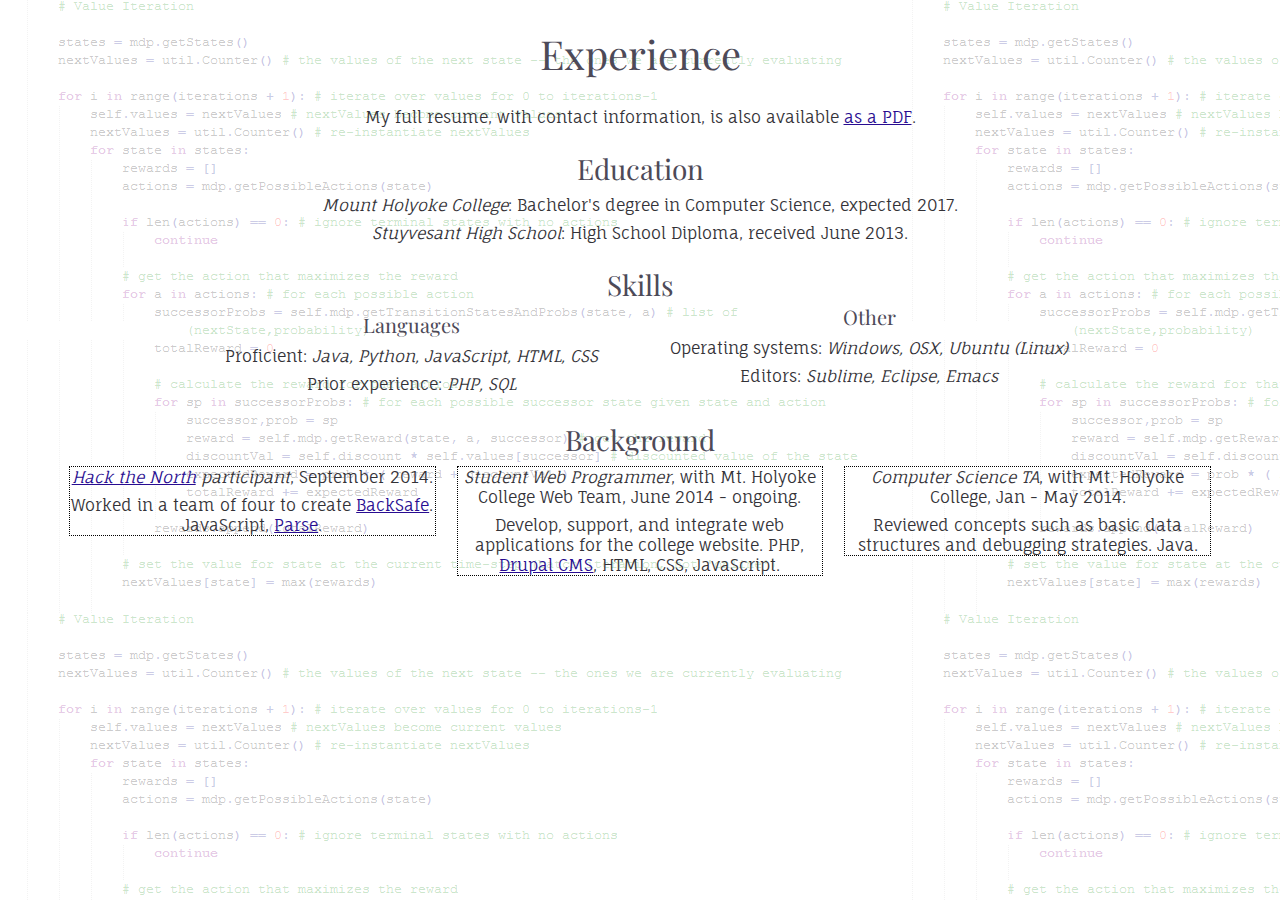
==== experience/index.html @ 7a75f23b "Add background content to experience page and style it a bit." ====
<!DOCTYPE html>
<html>
    <head>
        <meta http-equiv="Content-Type" content="text/html; charset=UTF-8"/> 
        <link href='http://fonts.googleapis.com/css?family=Playfair+Display:400,700|Fauna+One' rel='stylesheet' type='text/css' charset="utf-8">
        <link href="experience.css" type="text/css" charset="utf-8" rel="stylesheet" />
    </head>
    <body>
        <div class="custom-container">
            <h1>Experience</h1>
            <span id="resume">My full resume, with contact information, is also available <a href="Robinson_Sarah_Resume.pdf">as a PDF</a>.</span>
            <div class="education">
                <h2>Education</h2>
                <div id="mhc">
                    <!--img src="mhc-logo.png" /-->
                    <span class="desc"><em>Mount Holyoke College</em>: Bachelor's degree in Computer Science, expected 2017.</span>
                </div>
                <div id="stuyvesant">
                    <!--img src="stuy-logo.png" /-->
                    <span class="desc"><em>Stuyvesant High School</em>: High School Diploma, received June 2013.</span>
                </div>
            </div>
            <div class="tech-skills">
                <h2>Skills</h2>
                <div id ="tech-content">
                    <div id="languages">
                        <h3>Languages</h3>
                        <div id="proficient">Proficient: <em>Java, Python, JavaScript, HTML, CSS</em></div>
                        <div id="prior">Prior experience: <em>PHP, SQL</em></div>
                    </div>
                    <div id="tech-other">
                        <h3>Other</h3>
                        <div>Operating systems: <em>Windows, OSX, Ubuntu (Linux)</em></div>
                        <div>Editors: <em>Sublime, Eclipse, Emacs</em></div>
                    </div>
                </div>
            </div>
            <div class="background">
                <h2>Background</h2>
                <div id="hackthenorth" class="job">
                    <em><a href="http://hackthenorth.com/2014/" target="_blank">Hack the North</a> participant</em>, September 2014.
                    <span class="desc">Worked in a team of four to create <a href="http://challengepost.com/software/backsafe-oggza" target="_blank">BackSafe</a>. JavaScript, <a href="https://www.parse.com/" target="_blank">Parse</a>.</span>
                </div>
                <div id="lits-programmer" class="job">
                    <em>Student Web Programmer</em>, with Mt. Holyoke College Web Team, June 2014 - ongoing. 
                    <span class="desc">Develop, support, and integrate web applications for the college website. PHP, <a href="https://www.drupal.org/" target="_blank">Drupal CMS</a>, HTML, CSS, JavaScript.</span>
                </div>
                <div id="cs-ta" class="job">
                    <em>Computer Science TA</em>, with Mt. Holyoke College, Jan - May 2014.
                    <span class="desc">Reviewed concepts such as basic data structures and debugging strategies. Java.</span>
                </div>
                <!--
                <div id="job" class="job">
                    <em>Job title</em>, with job location, time of job.
                    <span class="desc">Description.</span>
                </div>
                -->
            </div>
        </div>
    </body>
</html>
---- experience/experience.css ----
body {
    margin-left: auto;
    margin-right: auto;
    width: 95%;
    min-width: 200px;
    text-align: center;
    font-family: "Fauna One", sans-serif;
    color: #333237;
}

a {
    color: #280C91;
}

a:hover {
    color: #4D1EFF;
}

.custom-container::after { /* transparent background image */
    content: "";
    position: absolute;
    left: 0;
    top: 0;
    opacity: 0.2;
    z-index: -1;
    background: url(../css/value-iteration-background.png); /* /css/etc would work on the site */
    width: 100%;
    height: 100%;
}

h1,h2,h3,h4,h5,h6 {
    font-family: "Playfair Display", serif;
    font-weight: 400;
    color: #4D4A58;
}

h1 {
    font-size: 250%;
}

h2 {
    font-size: 175%;
    margin-bottom: 0;
}

h3 {
    font-size: 125%;
    margin: 0;
}

.education div, .tech-skills div div {
    margin: .5em 0;
}

/* .education span.desc {
    vertical-align: middle;
    display: inline-block;
} */

.education img {
    width: 10%;
    min-width: 80px;
}

/* div#mhc {
    text-align: left;
}

div#stuyvesant {
    text-align: right;
}

#mhc img {
    float: left;
}

#stuyvesant  img{
    float: right;
} */

div#tech-content { /* columns for the technical skills*/
    /* guide to responsive columns at http://css-tricks.com/guide-responsive-friendly-css-columns/ */
    max-width: 900px;
    margin: auto;
    -webkit-column-count: 2;
    -moz-column-count: 2;
    column-count: 2;
    -webkit-column-width: 330px;
    -moz-column-width: 330px;
    column-width: 330px;
    
}

div.background div.job { /* pseudo-3-column display for "jobs" */
    width: 30%;
    display: inline-block;
    border: 1px dotted black;
    vertical-align: top;
    margin: .5em;
    min-width: 125px;
}

div.job span.desc {
    display: inline-block;
    margin-top: .5em;
}
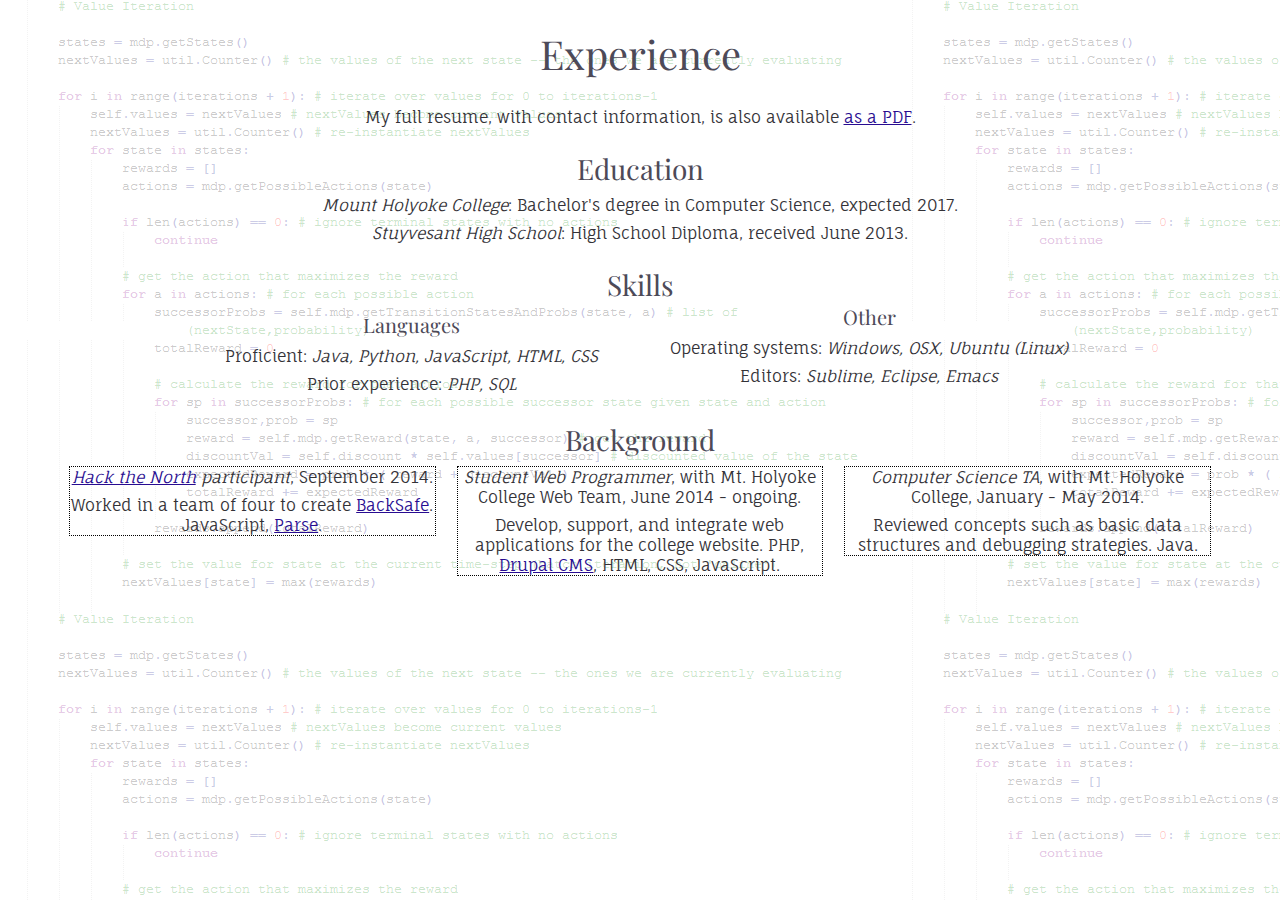
==== commit 8a54c57d: "Make recent project display more responsive to viewport width" ====
--- a/experience/index.html
+++ b/experience/index.html
@@ -46,7 +46,7 @@
                     <span class="desc">Develop, support, and integrate web applications for the college website. PHP, <a href="https://www.drupal.org/" target="_blank">Drupal CMS</a>, HTML, CSS, JavaScript.</span>
                 </div>
                 <div id="cs-ta" class="job">
-                    <em>Computer Science TA</em>, with Mt. Holyoke College, Jan - May 2014.
+                    <em>Computer Science TA</em>, with Mt. Holyoke College, January - May 2014.
                     <span class="desc">Reviewed concepts such as basic data structures and debugging strategies. Java.</span>
                 </div>
                 <!--
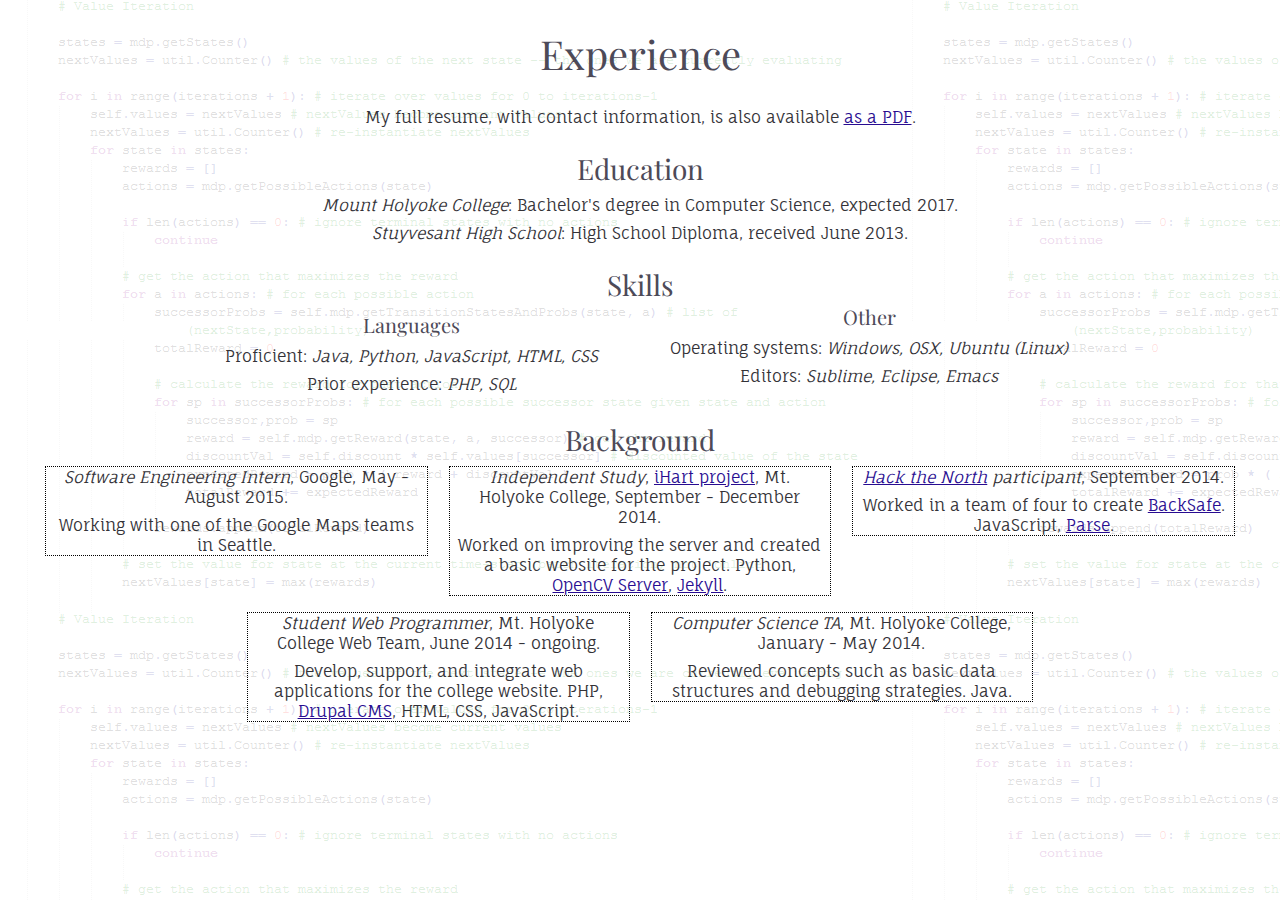
==== commit 54d4f2b6: "Update experience page with most recent work" ====
--- a/experience/index.html
+++ b/experience/index.html
@@ -37,16 +37,24 @@
             </div>
             <div class="background">
                 <h2>Background</h2>
+                <div id="google-seattle" class="job">
+                    <em>Software Engineering Intern</em>, Google, May - August 2015.
+                    <span class="desc">Working with one of the Google Maps teams in Seattle.</span>
+                </div>
+                <div id="ihart-study" class="job">
+                    <em>Independent Study</em>, <a href="http://ihart-mhc.github.io/" target="_blank">iHart project</a>, Mt. Holyoke College, September - December 2014.
+                    <span class="desc">Worked on improving the server and created a basic website for the project. Python, <a href="http://docs.opencv.org/index.html" target="_blank">OpenCV Server</a>, <a href="http://jekyllrb.com/docs/usage/" target="_blank">Jekyll</a>.</span>
+                </div>
                 <div id="hackthenorth" class="job">
                     <em><a href="http://hackthenorth.com/2014/" target="_blank">Hack the North</a> participant</em>, September 2014.
                     <span class="desc">Worked in a team of four to create <a href="http://challengepost.com/software/backsafe-oggza" target="_blank">BackSafe</a>. JavaScript, <a href="https://www.parse.com/" target="_blank">Parse</a>.</span>
                 </div>
                 <div id="lits-programmer" class="job">
-                    <em>Student Web Programmer</em>, with Mt. Holyoke College Web Team, June 2014 - ongoing. 
+                    <em>Student Web Programmer</em>, Mt. Holyoke College Web Team, June 2014 - ongoing. 
                     <span class="desc">Develop, support, and integrate web applications for the college website. PHP, <a href="https://www.drupal.org/" target="_blank">Drupal CMS</a>, HTML, CSS, JavaScript.</span>
                 </div>
                 <div id="cs-ta" class="job">
-                    <em>Computer Science TA</em>, with Mt. Holyoke College, January - May 2014.
+                    <em>Computer Science TA</em>, Mt. Holyoke College, January - May 2014.
                     <span class="desc">Reviewed concepts such as basic data structures and debugging strategies. Java.</span>
                 </div>
                 <!--
--- a/experience/experience.css
+++ b/experience/experience.css
@@ -12,8 +12,8 @@
     color: #280C91;
 }
 
-a:hover {
-    color: #4D1EFF;
+a:hover, a:active {
+    color: #3A0EDF;
 }
 
 .custom-container::after { /* transparent background image */
@@ -21,7 +21,7 @@
     position: absolute;
     left: 0;
     top: 0;
-    opacity: 0.2;
+    opacity: 0.12;
     z-index: -1;
     background: url(../css/value-iteration-background.png); /* /css/etc would work on the site */
     width: 100%;
@@ -91,16 +91,35 @@
     
 }
 
+div.job {
+    padding: 0 .5em;
+}
+
 div.background div.job { /* pseudo-3-column display for "jobs" */
     width: 30%;
     display: inline-block;
     border: 1px dotted black;
     vertical-align: top;
     margin: .5em;
-    min-width: 125px;
+    min-width: 180px;
 }
 
 div.job span.desc {
     display: inline-block;
     margin-top: .5em;
+}
+
+@media (max-width: 682px) {
+    div.background div.job {
+        width: 40%;
+    }
+}
+
+@media (max-width: 439px) {
+    div.background div.job {
+        width: 70%;
+        border: none;
+        border-bottom: 1px dotted black;
+        padding-bottom: 1em;
+    }
 }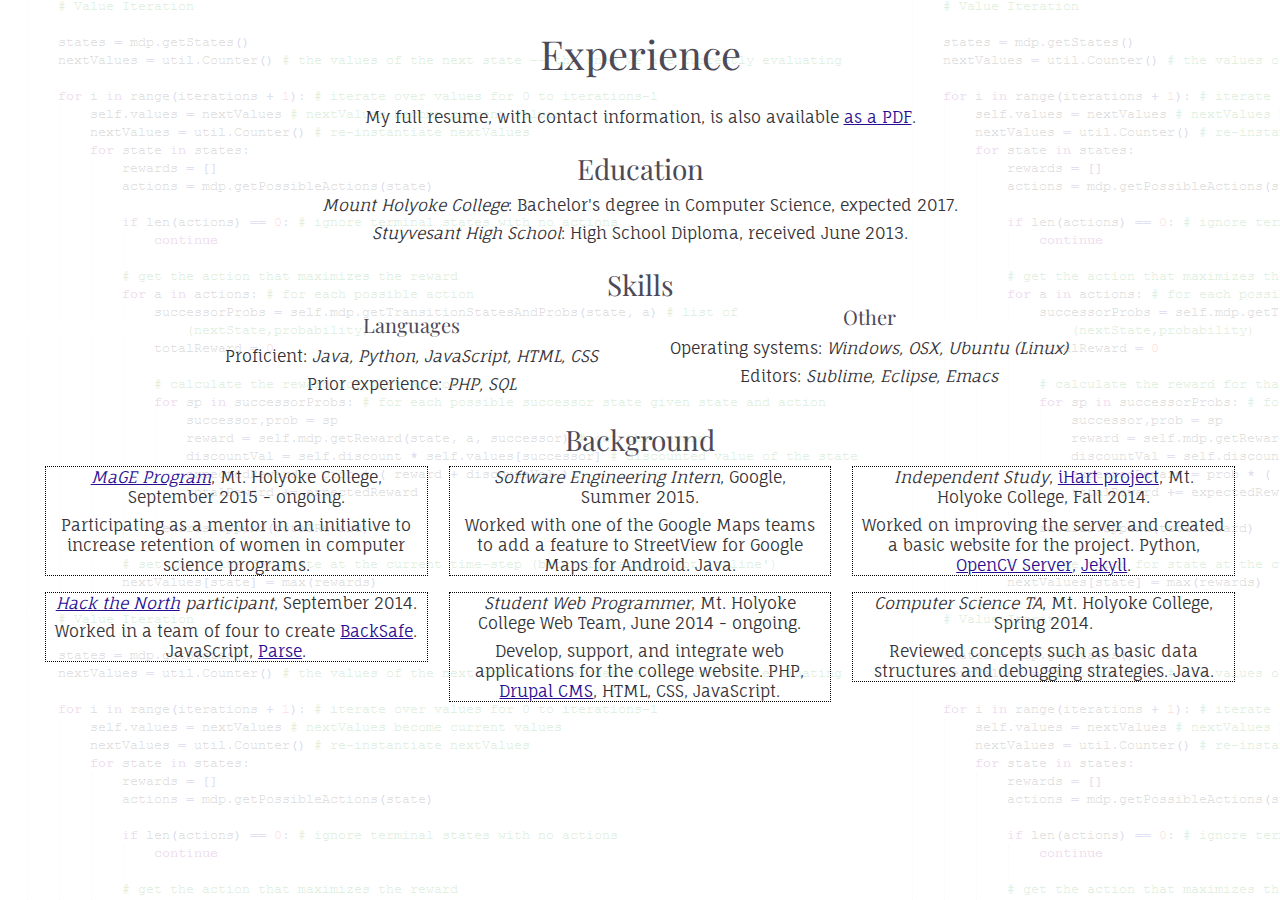
==== commit 4bf1e6a8: "Update resume" ====
--- a/experience/index.html
+++ b/experience/index.html
@@ -8,7 +8,7 @@
     <body>
         <div class="custom-container">
             <h1>Experience</h1>
-            <span id="resume">My full resume, with contact information, is also available <a href="Robinson_Sarah_Resume.pdf">as a PDF</a>.</span>
+            <span id="resume">My full resume, with contact information, is also available <a href="Sarah_Robinson_Resume.pdf">as a PDF</a>.</span>
             <div class="education">
                 <h2>Education</h2>
                 <div id="mhc">
@@ -37,12 +37,16 @@
             </div>
             <div class="background">
                 <h2>Background</h2>
+                <div id="mhc-mage" class="job">
+                    <em><a href="https://www.mtholyoke.edu/media/google-funds-new-computer-science-initiative">MaGE Program</a></em>, Mt. Holyoke College, September 2015 - ongoing.
+                    <span class="desc">Participating as a mentor in an initiative to increase retention of women in computer science programs.</span>
+                </div>
                 <div id="google-seattle" class="job">
-                    <em>Software Engineering Intern</em>, Google, May - August 2015.
-                    <span class="desc">Working with one of the Google Maps teams in Seattle.</span>
+                    <em>Software Engineering Intern</em>, Google, Summer 2015.
+                    <span class="desc">Worked with one of the Google Maps teams to add a feature to StreetView for Google Maps for Android. Java.</span>
                 </div>
                 <div id="ihart-study" class="job">
-                    <em>Independent Study</em>, <a href="http://ihart-mhc.github.io/" target="_blank">iHart project</a>, Mt. Holyoke College, September - December 2014.
+                    <em>Independent Study</em>, <a href="http://ihart-mhc.github.io/" target="_blank">iHart project</a>, Mt. Holyoke College, Fall 2014.
                     <span class="desc">Worked on improving the server and created a basic website for the project. Python, <a href="http://docs.opencv.org/index.html" target="_blank">OpenCV Server</a>, <a href="http://jekyllrb.com/docs/usage/" target="_blank">Jekyll</a>.</span>
                 </div>
                 <div id="hackthenorth" class="job">
@@ -54,7 +58,7 @@
                     <span class="desc">Develop, support, and integrate web applications for the college website. PHP, <a href="https://www.drupal.org/" target="_blank">Drupal CMS</a>, HTML, CSS, JavaScript.</span>
                 </div>
                 <div id="cs-ta" class="job">
-                    <em>Computer Science TA</em>, Mt. Holyoke College, January - May 2014.
+                    <em>Computer Science TA</em>, Mt. Holyoke College, Spring 2014.
                     <span class="desc">Reviewed concepts such as basic data structures and debugging strategies. Java.</span>
                 </div>
                 <!--
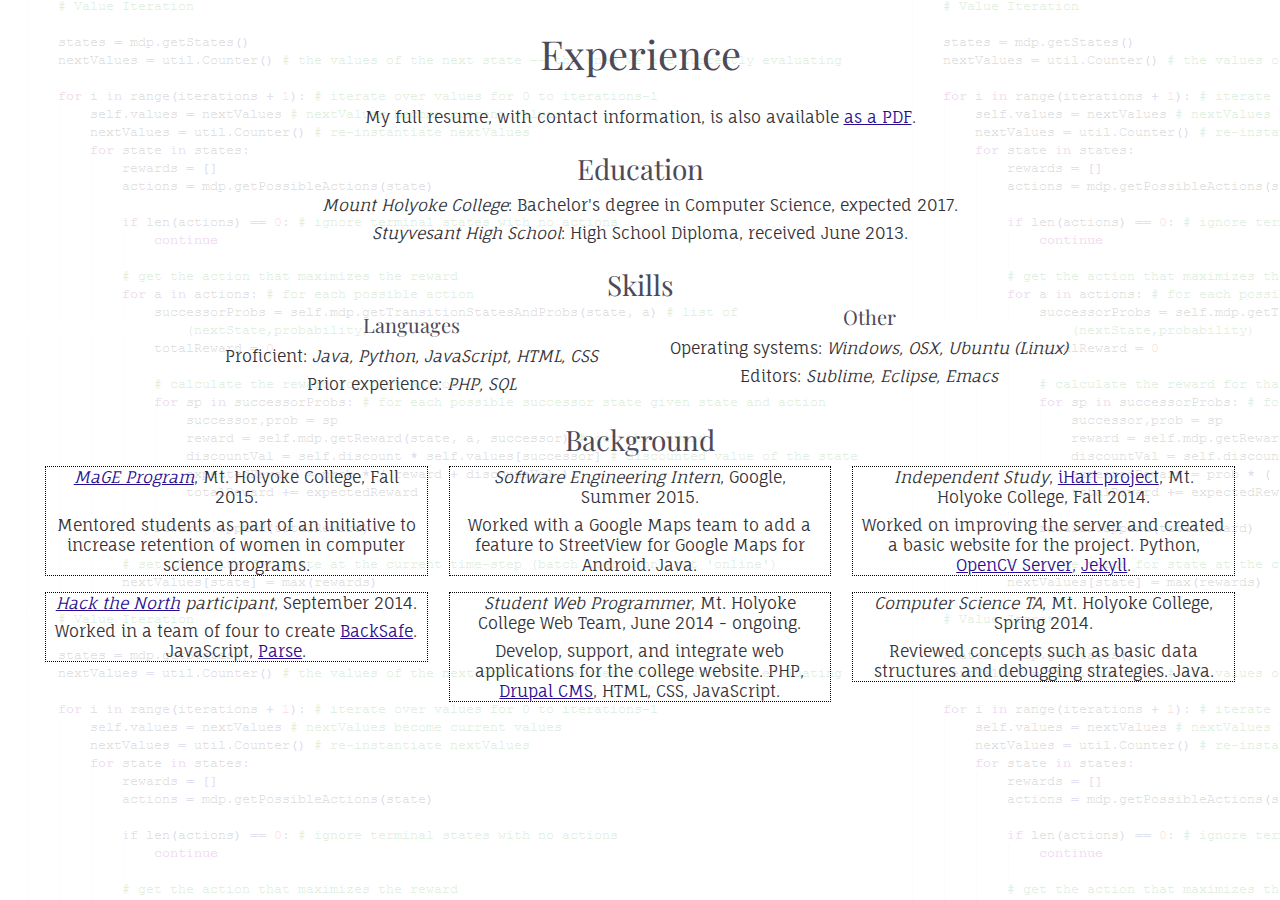
==== commit 847538a7: "Minor updates to experience page." ====
--- a/experience/index.html
+++ b/experience/index.html
@@ -38,12 +38,12 @@
             <div class="background">
                 <h2>Background</h2>
                 <div id="mhc-mage" class="job">
-                    <em><a href="https://www.mtholyoke.edu/media/google-funds-new-computer-science-initiative">MaGE Program</a></em>, Mt. Holyoke College, September 2015 - ongoing.
-                    <span class="desc">Participating as a mentor in an initiative to increase retention of women in computer science programs.</span>
+                    <em><a href="https://www.mtholyoke.edu/media/google-funds-new-computer-science-initiative">MaGE Program</a></em>, Mt. Holyoke College, Fall 2015.
+                    <span class="desc">Mentored students as part of an initiative to increase retention of women in computer science programs.</span>
                 </div>
                 <div id="google-seattle" class="job">
                     <em>Software Engineering Intern</em>, Google, Summer 2015.
-                    <span class="desc">Worked with one of the Google Maps teams to add a feature to StreetView for Google Maps for Android. Java.</span>
+                    <span class="desc">Worked with a Google Maps team to add a feature to StreetView for Google Maps for Android. Java.</span>
                 </div>
                 <div id="ihart-study" class="job">
                     <em>Independent Study</em>, <a href="http://ihart-mhc.github.io/" target="_blank">iHart project</a>, Mt. Holyoke College, Fall 2014.
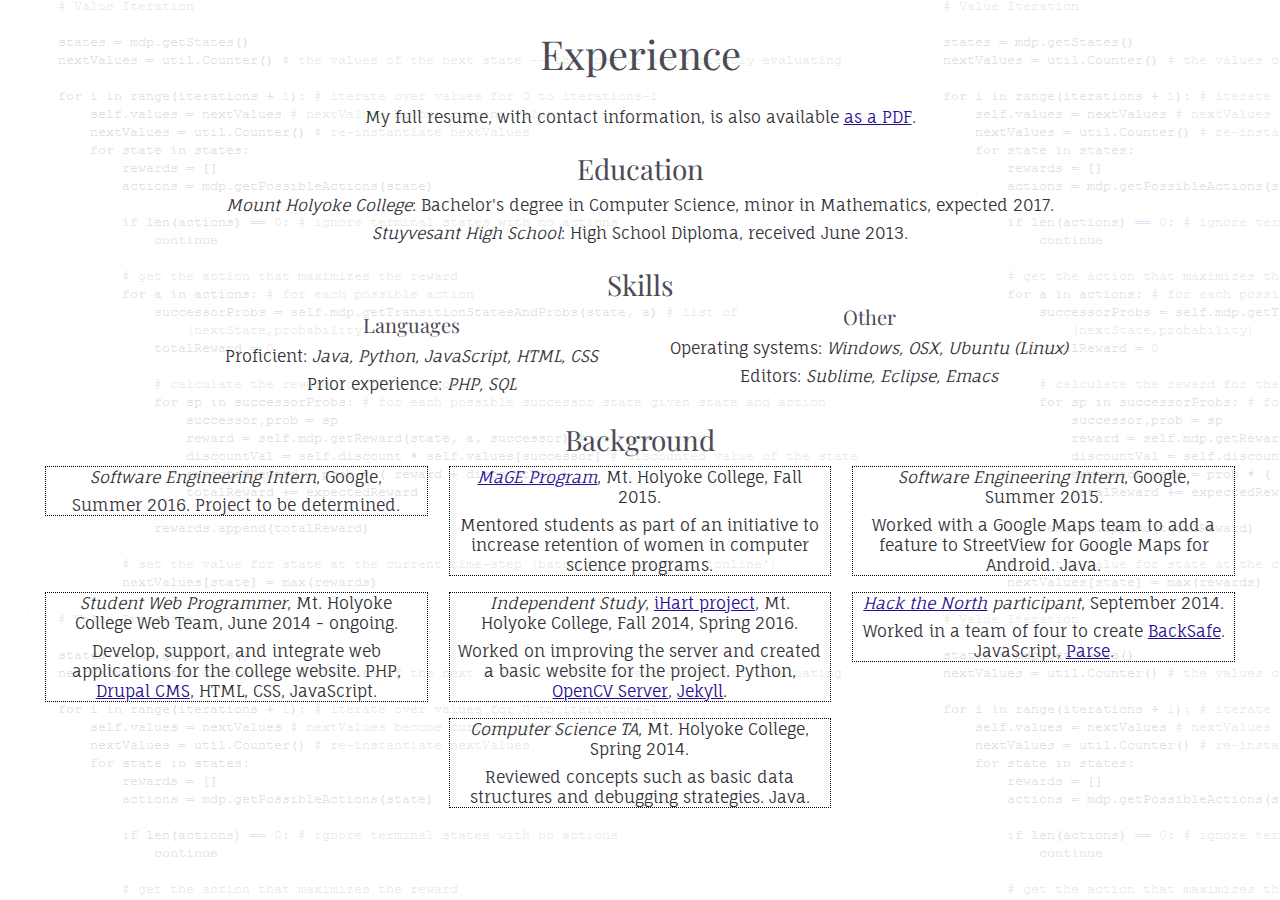
==== commit 814e148d: "Update projects and experience." ====
--- a/experience/index.html
+++ b/experience/index.html
@@ -13,7 +13,7 @@
                 <h2>Education</h2>
                 <div id="mhc">
                     <!--img src="mhc-logo.png" /-->
-                    <span class="desc"><em>Mount Holyoke College</em>: Bachelor's degree in Computer Science, expected 2017.</span>
+                    <span class="desc"><em>Mount Holyoke College</em>: Bachelor's degree in Computer Science, minor in Mathematics, expected 2017.</span>
                 </div>
                 <div id="stuyvesant">
                     <!--img src="stuy-logo.png" /-->
@@ -37,6 +37,10 @@
             </div>
             <div class="background">
                 <h2>Background</h2>
+                <div id="google-la" class="job">
+                    <em>Software Engineering Intern</em>, Google, Summer 2016.
+                    <span class="desc">Project to be determined.</span>
+                </div>
                 <div id="mhc-mage" class="job">
                     <em><a href="https://www.mtholyoke.edu/media/google-funds-new-computer-science-initiative">MaGE Program</a></em>, Mt. Holyoke College, Fall 2015.
                     <span class="desc">Mentored students as part of an initiative to increase retention of women in computer science programs.</span>
@@ -45,17 +49,17 @@
                     <em>Software Engineering Intern</em>, Google, Summer 2015.
                     <span class="desc">Worked with a Google Maps team to add a feature to StreetView for Google Maps for Android. Java.</span>
                 </div>
+                <div id="lits-programmer" class="job">
+                    <em>Student Web Programmer</em>, Mt. Holyoke College Web Team, June 2014 - ongoing. 
+                    <span class="desc">Develop, support, and integrate web applications for the college website. PHP, <a href="https://www.drupal.org/" target="_blank">Drupal CMS</a>, HTML, CSS, JavaScript.</span>
+                </div>
                 <div id="ihart-study" class="job">
-                    <em>Independent Study</em>, <a href="http://ihart-mhc.github.io/" target="_blank">iHart project</a>, Mt. Holyoke College, Fall 2014.
+                    <em>Independent Study</em>, <a href="http://ihart-mhc.github.io/" target="_blank">iHart project</a>, Mt. Holyoke College, Fall 2014, Spring 2016.
                     <span class="desc">Worked on improving the server and created a basic website for the project. Python, <a href="http://docs.opencv.org/index.html" target="_blank">OpenCV Server</a>, <a href="http://jekyllrb.com/docs/usage/" target="_blank">Jekyll</a>.</span>
                 </div>
                 <div id="hackthenorth" class="job">
                     <em><a href="http://hackthenorth.com/2014/" target="_blank">Hack the North</a> participant</em>, September 2014.
                     <span class="desc">Worked in a team of four to create <a href="http://challengepost.com/software/backsafe-oggza" target="_blank">BackSafe</a>. JavaScript, <a href="https://www.parse.com/" target="_blank">Parse</a>.</span>
-                </div>
-                <div id="lits-programmer" class="job">
-                    <em>Student Web Programmer</em>, Mt. Holyoke College Web Team, June 2014 - ongoing. 
-                    <span class="desc">Develop, support, and integrate web applications for the college website. PHP, <a href="https://www.drupal.org/" target="_blank">Drupal CMS</a>, HTML, CSS, JavaScript.</span>
                 </div>
                 <div id="cs-ta" class="job">
                     <em>Computer Science TA</em>, Mt. Holyoke College, Spring 2014.
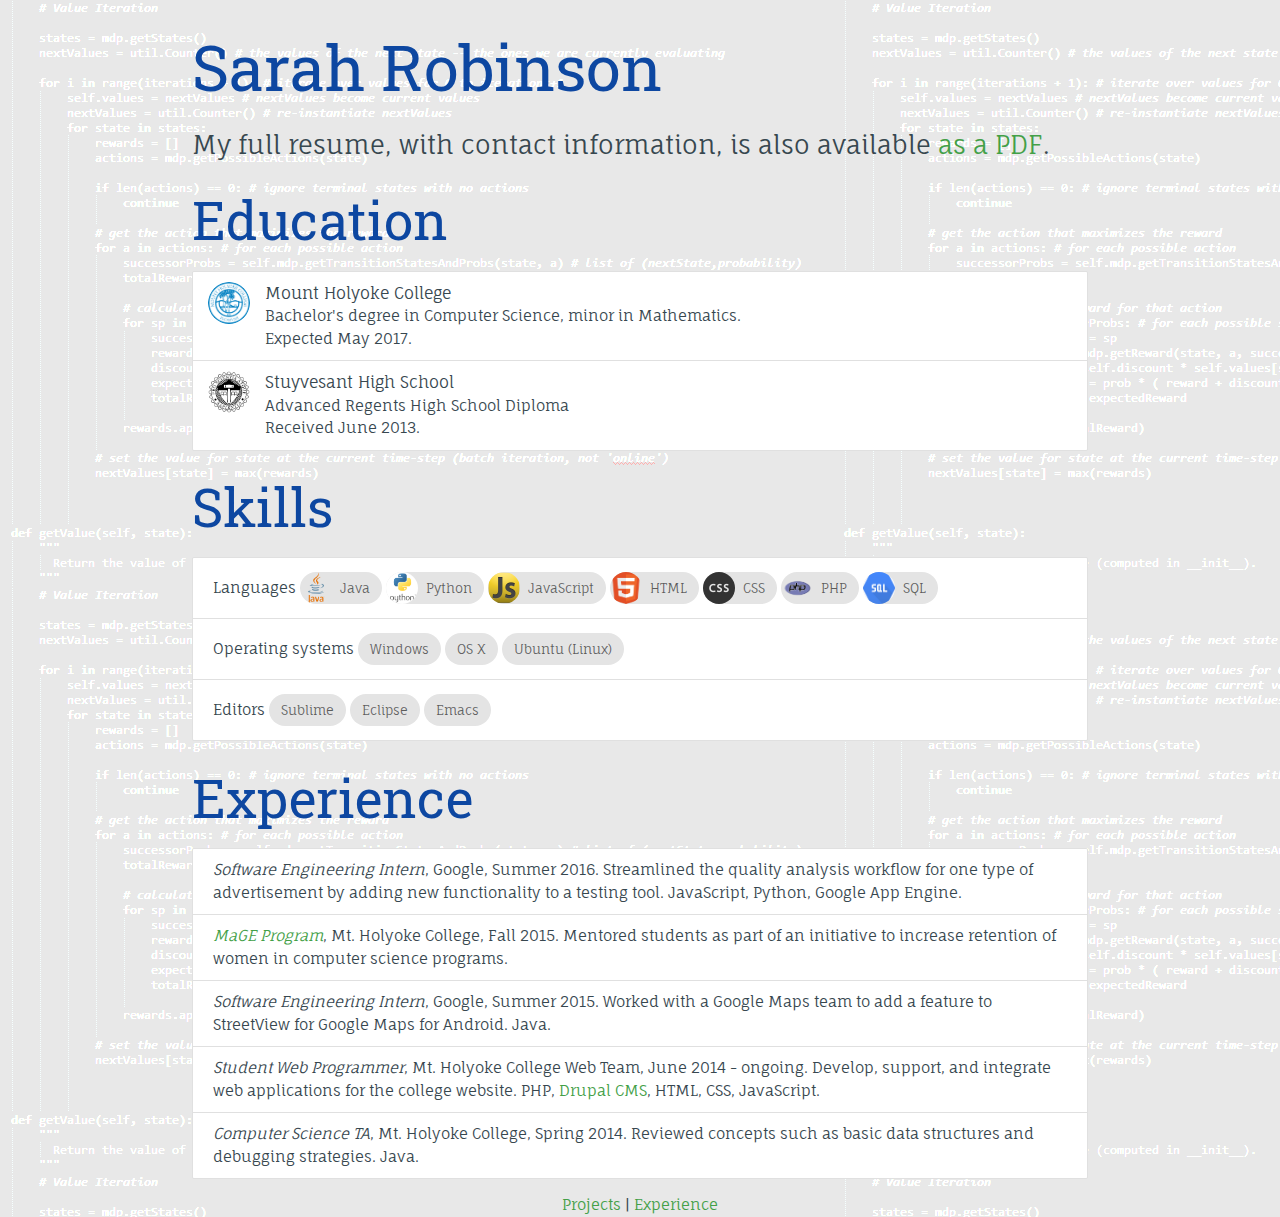
==== commit f297f25b: "Partial rewrite of experience page." ====
--- a/experience/index.html
+++ b/experience/index.html
@@ -1,77 +1,112 @@
 <!DOCTYPE html>
 <html>
     <head>
-        <meta http-equiv="Content-Type" content="text/html; charset=UTF-8"/> 
-        <link href='http://fonts.googleapis.com/css?family=Playfair+Display:400,700|Fauna+One' rel='stylesheet' type='text/css' charset="utf-8">
-        <link href="experience.css" type="text/css" charset="utf-8" rel="stylesheet" />
+        <meta http-equiv="Content-Type" content="text/html; charset=UTF-8"/>
+        <meta name="viewport" content="width=device-width, initial-scale=1.0"/>
+        
+        <link href="https://fonts.googleapis.com/css?family=Material+Icons|Fauna+One|Roboto+Slab" rel="stylesheet">
+        <!-- TODO: change to /css/... before merging.-->
+        <link type="text/css" rel="stylesheet" href="../css/materialize.min.css"  media="screen,projection"/>
+        <link href="experience.css" type="text/css" charset="utf-8" rel="stylesheet">
     </head>
-    <body>
-        <div class="custom-container">
-            <h1>Experience</h1>
-            <span id="resume">My full resume, with contact information, is also available <a href="Sarah_Robinson_Resume.pdf">as a PDF</a>.</span>
-            <div class="education">
-                <h2>Education</h2>
-                <div id="mhc">
-                    <!--img src="mhc-logo.png" /-->
-                    <span class="desc"><em>Mount Holyoke College</em>: Bachelor's degree in Computer Science, minor in Mathematics, expected 2017.</span>
-                </div>
-                <div id="stuyvesant">
-                    <!--img src="stuy-logo.png" /-->
-                    <span class="desc"><em>Stuyvesant High School</em>: High School Diploma, received June 2013.</span>
-                </div>
-            </div>
-            <div class="tech-skills">
-                <h2>Skills</h2>
-                <div id ="tech-content">
-                    <div id="languages">
-                        <h3>Languages</h3>
-                        <div id="proficient">Proficient: <em>Java, Python, JavaScript, HTML, CSS</em></div>
-                        <div id="prior">Prior experience: <em>PHP, SQL</em></div>
-                    </div>
-                    <div id="tech-other">
-                        <h3>Other</h3>
-                        <div>Operating systems: <em>Windows, OSX, Ubuntu (Linux)</em></div>
-                        <div>Editors: <em>Sublime, Eclipse, Emacs</em></div>
-                    </div>
-                </div>
-            </div>
-            <div class="background">
-                <h2>Background</h2>
-                <div id="google-la" class="job">
+    <body class="blue-grey-text text-darken-3">
+        <div class="container">
+            <h1>Sarah Robinson</h1>
+            <div class="flow-text">My full resume, with contact information, is also available <a href="Sarah_Robinson_Resume.pdf">as a PDF</a>.</div>
+            
+            <h2>Education</h2>
+            <ul class="collection">
+                <li class="collection-item avatar">
+                    <img src="mhc-logo.png" alt="Mount Holyoke College logo" class="circle" />
+                    <span class="title">Mount Holyoke College</span>
+                    <p>Bachelor's degree in Computer Science, minor in Mathematics.
+                    <br>Expected May 2017.
+                </li>
+                <li class="collection-item avatar">
+                    <img src="stuy-logo.png" alt="Stuyvesant High School logo" class="circle" />
+                    <span class="title">Stuyvesant High School</span>
+                    <p>Advanced Regents High School Diploma
+                    <br>Received June 2013.
+                </li>
+            </ul>
+            
+            <h2>Skills</h2>
+            <ul class="collection">
+                <li class="collection-item">Languages
+                    <span class="chip">
+                        <img src="java-logo.png"/>
+                        Java
+                    </span>
+                    <span class="chip">
+                        <img src="python-logo.png" />
+                        Python
+                    </span>
+                    <span class="chip">
+                        <img src="javascript-logo.png" />
+                        JavaScript
+                    </span>
+                    <span class="chip">
+                        <img src="html-logo.png" />
+                        HTML
+                    </span>
+                    <span class="chip">
+                        <img src="css-logo.png" />
+                        CSS
+                    </span>
+                    <span class="chip">
+                        <img src="php-logo.png" />
+                        PHP
+                    </span>
+                    <span class="chip">
+                        <img src="sql-logo.png" />
+                        SQL
+                    </span>
+                </li>
+                <li class="collection-item">Operating systems
+                    <span class="chip">Windows</span>
+                    <span class="chip">OS X</span>
+                    <span class="chip">Ubuntu (Linux)</span>
+                </li>
+                <li class="collection-item">Editors</span>
+                    <span class="chip">Sublime</span>
+                    <span class="chip">Eclipse</span>
+                    <span class="chip">Emacs</span>
+                </li>
+            </ul>
+            
+            <h2>Experience</h2>
+            <ul class="collection">
+                <li class="collection-item">
                     <em>Software Engineering Intern</em>, Google, Summer 2016.
-                    <span class="desc">Project to be determined.</span>
-                </div>
-                <div id="mhc-mage" class="job">
+                    <span class="desc">Streamlined the quality analysis workflow for one type of advertisement by adding new functionality to a testing tool. JavaScript, Python, Google App Engine.</span>
+                </li>
+                <li class="collection-item">
                     <em><a href="https://www.mtholyoke.edu/media/google-funds-new-computer-science-initiative">MaGE Program</a></em>, Mt. Holyoke College, Fall 2015.
                     <span class="desc">Mentored students as part of an initiative to increase retention of women in computer science programs.</span>
-                </div>
-                <div id="google-seattle" class="job">
+                </li>
+                <li class="collection-item">
                     <em>Software Engineering Intern</em>, Google, Summer 2015.
                     <span class="desc">Worked with a Google Maps team to add a feature to StreetView for Google Maps for Android. Java.</span>
-                </div>
-                <div id="lits-programmer" class="job">
+                </li>
+                <li class="collection-item">
                     <em>Student Web Programmer</em>, Mt. Holyoke College Web Team, June 2014 - ongoing. 
                     <span class="desc">Develop, support, and integrate web applications for the college website. PHP, <a href="https://www.drupal.org/" target="_blank">Drupal CMS</a>, HTML, CSS, JavaScript.</span>
-                </div>
-                <div id="ihart-study" class="job">
-                    <em>Independent Study</em>, <a href="http://ihart-mhc.github.io/" target="_blank">iHart project</a>, Mt. Holyoke College, Fall 2014, Spring 2016.
-                    <span class="desc">Worked on improving the server and created a basic website for the project. Python, <a href="http://docs.opencv.org/index.html" target="_blank">OpenCV Server</a>, <a href="http://jekyllrb.com/docs/usage/" target="_blank">Jekyll</a>.</span>
-                </div>
-                <div id="hackthenorth" class="job">
-                    <em><a href="http://hackthenorth.com/2014/" target="_blank">Hack the North</a> participant</em>, September 2014.
-                    <span class="desc">Worked in a team of four to create <a href="http://challengepost.com/software/backsafe-oggza" target="_blank">BackSafe</a>. JavaScript, <a href="https://www.parse.com/" target="_blank">Parse</a>.</span>
-                </div>
-                <div id="cs-ta" class="job">
+                </li>
+                <li class="collection-item">
                     <em>Computer Science TA</em>, Mt. Holyoke College, Spring 2014.
                     <span class="desc">Reviewed concepts such as basic data structures and debugging strategies. Java.</span>
-                </div>
-                <!--
-                <div id="job" class="job">
-                    <em>Job title</em>, with job location, time of job.
-                    <span class="desc">Description.</span>
-                </div>
-                -->
+                </li>
+            </ul>
+            
+            <div class="center">
+                <a href="/">Projects</a> | 
+                <a href="/experience">Experience</a>
             </div>
         </div>
+        
+        <script type="text/javascript" src="https://code.jquery.com/jquery-2.1.1.min.js"></script>
+        <!-- TODO: Change to /js/... before merging. -->
+        <script type="text/javascript" src="../js/materialize.min.js"></script>
+        <script type="text/javascript" src="../js/main.js"></script>
     </body>
-</html>+</html>
--- a/experience/experience.css
+++ b/experience/experience.css
@@ -1,125 +1,25 @@
+html {
+    /* TODO: change to /img/...png before merging. */
+    background: url(../img/value-iteration-background-gray-lightened.png);
+}
+
 body {
-    margin-left: auto;
-    margin-right: auto;
-    width: 95%;
-    min-width: 200px;
-    text-align: center;
     font-family: "Fauna One", sans-serif;
-    color: #333237;
 }
 
 a {
-    color: #280C91;
+    color: #43a047; /* green darken-1 */
 }
 
 a:hover, a:active {
-    color: #3A0EDF;
+    color: #0d47a1; /* blue darken-4 */
 }
 
-.custom-container::after { /* transparent background image */
-    content: "";
-    position: absolute;
-    left: 0;
-    top: 0;
-    opacity: 0.12;
-    z-index: -1;
-    background: url(../css/value-iteration-background.png); /* /css/etc would work on the site */
-    width: 100%;
-    height: 100%;
+h1 , h2, h3, h4, h5, h6 {
+    font-family: "Roboto Slab", serif;
+    color: #0d47a1;
 }
 
-h1,h2,h3,h4,h5,h6 {
-    font-family: "Playfair Display", serif;
-    font-weight: 400;
-    color: #4D4A58;
+.chip {
+    margin: 4px auto;
 }
-
-h1 {
-    font-size: 250%;
-}
-
-h2 {
-    font-size: 175%;
-    margin-bottom: 0;
-}
-
-h3 {
-    font-size: 125%;
-    margin: 0;
-}
-
-.education div, .tech-skills div div {
-    margin: .5em 0;
-}
-
-/* .education span.desc {
-    vertical-align: middle;
-    display: inline-block;
-} */
-
-.education img {
-    width: 10%;
-    min-width: 80px;
-}
-
-/* div#mhc {
-    text-align: left;
-}
-
-div#stuyvesant {
-    text-align: right;
-}
-
-#mhc img {
-    float: left;
-}
-
-#stuyvesant  img{
-    float: right;
-} */
-
-div#tech-content { /* columns for the technical skills*/
-    /* guide to responsive columns at http://css-tricks.com/guide-responsive-friendly-css-columns/ */
-    max-width: 900px;
-    margin: auto;
-    -webkit-column-count: 2;
-    -moz-column-count: 2;
-    column-count: 2;
-    -webkit-column-width: 330px;
-    -moz-column-width: 330px;
-    column-width: 330px;
-    
-}
-
-div.job {
-    padding: 0 .5em;
-}
-
-div.background div.job { /* pseudo-3-column display for "jobs" */
-    width: 30%;
-    display: inline-block;
-    border: 1px dotted black;
-    vertical-align: top;
-    margin: .5em;
-    min-width: 180px;
-}
-
-div.job span.desc {
-    display: inline-block;
-    margin-top: .5em;
-}
-
-@media (max-width: 682px) {
-    div.background div.job {
-        width: 40%;
-    }
-}
-
-@media (max-width: 439px) {
-    div.background div.job {
-        width: 70%;
-        border: none;
-        border-bottom: 1px dotted black;
-        padding-bottom: 1em;
-    }
-}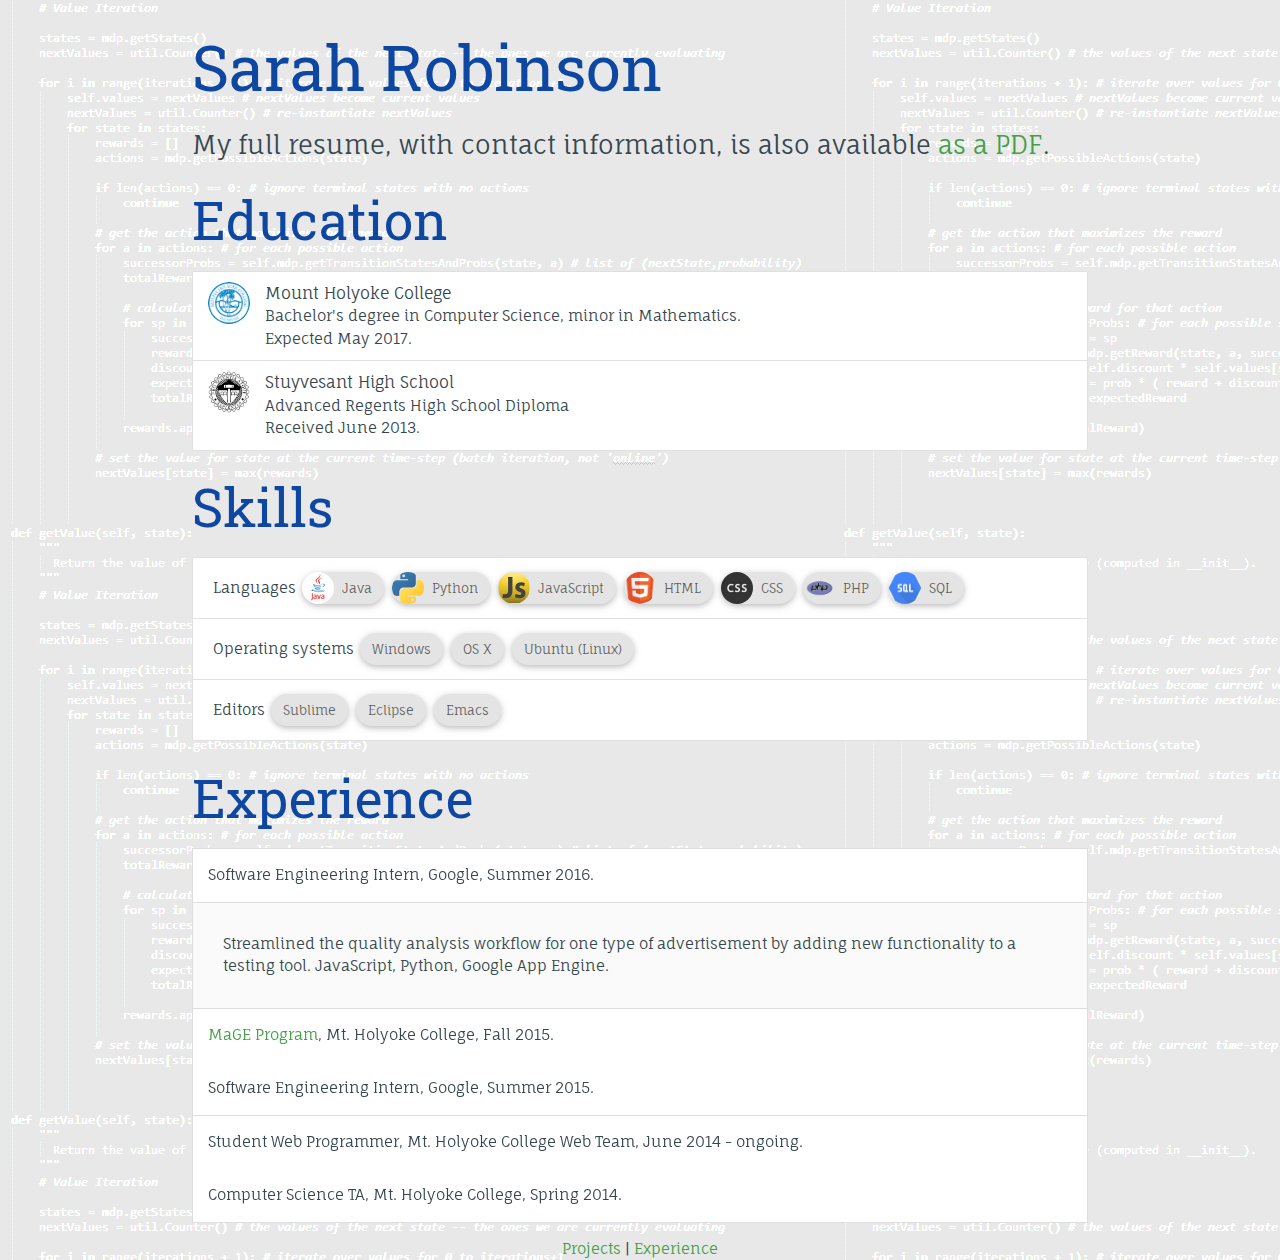
==== commit 7bc6c9b4: "More updates to experience page." ====
--- a/experience/index.html
+++ b/experience/index.html
@@ -33,68 +33,68 @@
             <h2>Skills</h2>
             <ul class="collection">
                 <li class="collection-item">Languages
-                    <span class="chip">
-                        <img src="java-logo.png"/>
+                    <span class="chip z-depth-1">
+                        <img src="java-logo.jpg"/>
                         Java
                     </span>
-                    <span class="chip">
+                    <span class="chip z-depth-1">
                         <img src="python-logo.png" />
                         Python
                     </span>
-                    <span class="chip">
+                    <span class="chip z-depth-1">
                         <img src="javascript-logo.png" />
                         JavaScript
                     </span>
-                    <span class="chip">
+                    <span class="chip z-depth-1">
                         <img src="html-logo.png" />
                         HTML
                     </span>
-                    <span class="chip">
+                    <span class="chip z-depth-1">
                         <img src="css-logo.png" />
                         CSS
                     </span>
-                    <span class="chip">
+                    <span class="chip z-depth-1">
                         <img src="php-logo.png" />
                         PHP
                     </span>
-                    <span class="chip">
+                    <span class="chip z-depth-1">
                         <img src="sql-logo.png" />
                         SQL
                     </span>
                 </li>
                 <li class="collection-item">Operating systems
-                    <span class="chip">Windows</span>
-                    <span class="chip">OS X</span>
-                    <span class="chip">Ubuntu (Linux)</span>
+                    <span class="chip z-depth-1">Windows</span>
+                    <span class="chip z-depth-1">OS X</span>
+                    <span class="chip z-depth-1">Ubuntu (Linux)</span>
                 </li>
                 <li class="collection-item">Editors</span>
-                    <span class="chip">Sublime</span>
-                    <span class="chip">Eclipse</span>
-                    <span class="chip">Emacs</span>
+                    <span class="chip z-depth-1">Sublime</span>
+                    <span class="chip z-depth-1">Eclipse</span>
+                    <span class="chip z-depth-1">Emacs</span>
                 </li>
             </ul>
             
             <h2>Experience</h2>
-            <ul class="collection">
-                <li class="collection-item">
-                    <em>Software Engineering Intern</em>, Google, Summer 2016.
-                    <span class="desc">Streamlined the quality analysis workflow for one type of advertisement by adding new functionality to a testing tool. JavaScript, Python, Google App Engine.</span>
+            <ul class="collapsible z-depth-0" data-collapsible="accordion">
+                <li>
+                    <div class="collapsible-header active waves-effect">Software Engineering Intern, Google, Summer 2016.</div>
+                    <div class="collapsible-body"><p>Streamlined the quality analysis workflow for one type of advertisement by adding new functionality to a testing tool. JavaScript, Python, Google App Engine.</p></div>
                 </li>
-                <li class="collection-item">
-                    <em><a href="https://www.mtholyoke.edu/media/google-funds-new-computer-science-initiative">MaGE Program</a></em>, Mt. Holyoke College, Fall 2015.
-                    <span class="desc">Mentored students as part of an initiative to increase retention of women in computer science programs.</span>
+                <li>
+                    <div class="collapsible-header waves-effect"><a href="https://www.mtholyoke.edu/media/google-funds-new-computer-science-initiative">MaGE Program</a>, Mt. Holyoke College, Fall 2015.</div>
+                    <div class="collapsible-body"><p>Mentored students as part of an initiative to increase retention of women in computer science programs.</p></div>
                 </li>
-                <li class="collection-item">
-                    <em>Software Engineering Intern</em>, Google, Summer 2015.
-                    <span class="desc">Worked with a Google Maps team to add a feature to StreetView for Google Maps for Android. Java.</span>
+                <li>
+                    <div class="collapsible-header waves-effect">Software Engineering Intern, Google, Summer 2015.</div>
+                    <div class="collapsible-body"><p>Worked with a Google Maps team to add a feature to StreetView for Google Maps for Android. Java.</p></div>
                 </li>
-                <li class="collection-item">
-                    <em>Student Web Programmer</em>, Mt. Holyoke College Web Team, June 2014 - ongoing. 
-                    <span class="desc">Develop, support, and integrate web applications for the college website. PHP, <a href="https://www.drupal.org/" target="_blank">Drupal CMS</a>, HTML, CSS, JavaScript.</span>
+                <li>
+                    <div class="collapsible-header waves-effect">Student Web Programmer, Mt. Holyoke College Web Team, June 2014 - ongoing.</div>
+                    <div class="collapsible-body"><p>Develop, support, and integrate web applications for the college website. PHP, <a href="https://www.drupal.org/" target="_blank">Drupal CMS</a>, HTML, CSS, JavaScript.</p></div>
                 </li>
-                <li class="collection-item">
-                    <em>Computer Science TA</em>, Mt. Holyoke College, Spring 2014.
-                    <span class="desc">Reviewed concepts such as basic data structures and debugging strategies. Java.</span>
+                <li>
+                    <div class="collapsible-header waves-effect">Computer Science TA, Mt. Holyoke College, Spring 2014.</div>
+                    <div class="collapsible-body"><p>Reviewed concepts such as basic data structures and debugging strategies. Java.</p></div>
                 </li>
             </ul>
             
--- a/experience/experience.css
+++ b/experience/experience.css
@@ -21,5 +21,14 @@
 }
 
 .chip {
-    margin: 4px auto;
+    margin: 4px 2px;
 }
+
+.collapsible-header {
+    line-height: 1.5;
+    padding: 1rem;
+}
+
+.collapsible-body {
+    background-color: #fafafa;
+}
